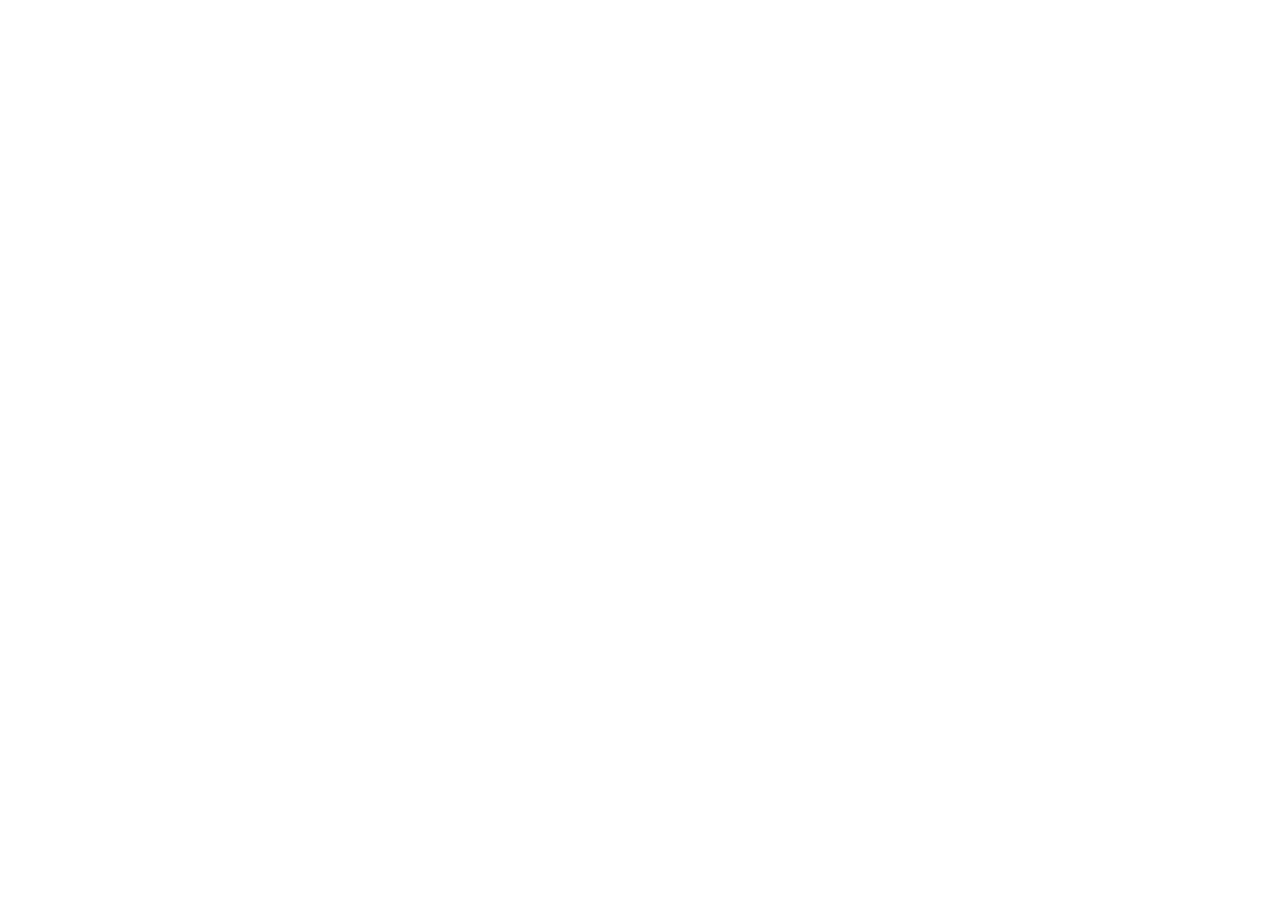
==== Day #01 - Pixel Art Generator/index.html @ 20de52cc "Renamed project folder" ====
<!DOCTYPE html>
<html lang="en">
<head>
    <meta charset="UTF-8">
    <meta http="X-UA-Compatible" content="IE=edge">
    <meta name="viewport" content="width=device-width, initial-scale=1.0">

    <!-- Custom CSS Stylesheet -->
    <link rel="stylesheet" href="style.css">

    <title>Pixel Art Generator</title>
</head>
<body>
    
</body>
</html>
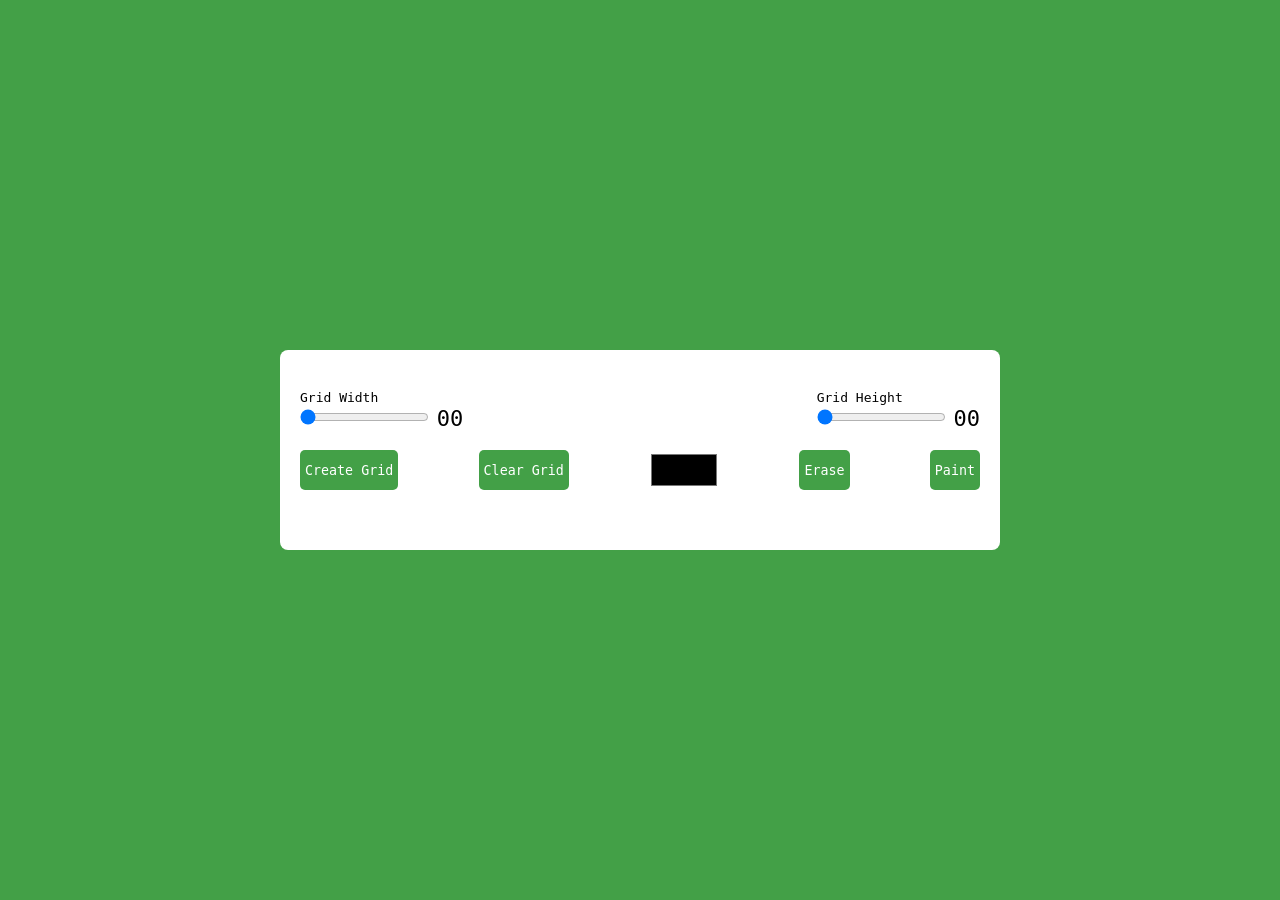
==== commit ca4e0426: "Project Update - Final" ====
--- a/Day #01 - Pixel Art Generator/index.html
+++ b/Day #01 - Pixel Art Generator/index.html
@@ -2,7 +2,7 @@
 <html lang="en">
 <head>
     <meta charset="UTF-8">
-    <meta http="X-UA-Compatible" content="IE=edge">
+    <meta http-equiv="X-UA-Compatible" content="IE=edge">
     <meta name="viewport" content="width=device-width, initial-scale=1.0">
 
     <!-- Custom CSS Stylesheet -->
@@ -11,6 +11,50 @@
     <title>Pixel Art Generator</title>
 </head>
 <body>
+
+    <div class="wrapper">
+        <div class="options">
+            <div class="opt-wrapper">
+
+                <div class="slider">
+
+                    <label for="width-range">
+                        Grid Width
+                    </label>
+
+                    <input type="range" id="width-range" min="1" max="35">
+
+                    <span id="width-value">00</span>
+
+                </div>
+
+                <div class="slider">
+
+                    <label for="height-range">
+                        Grid Height
+                    </label>
+
+                    <input type="range" id="height-range" min="1" max="35">
+
+                    <span id="height-value">00</span>
+
+                </div>
+
+            </div>
+
+            <div class="opt-wrapper">
+                <button id="submit-grid">Create Grid</button>
+                <button id="clear-grid">Clear Grid</button>
+                <input type="color" id="color-input">
+                <button id="erase-btn">Erase</button>
+                <button id="paint-btn">Paint</button>
+            </div>
+        </div>
+
+        <div class="container"></div>
+    </div>
     
+    <script src="script.js"></script>
+
 </body>
 </html>
--- a/Day #01 - Pixel Art Generator/style.css
+++ b/Day #01 - Pixel Art Generator/style.css
@@ -0,0 +1,92 @@
+* 
+{
+    padding: 0;
+    margin: 0;
+    box-sizing: border-box;
+    font-family: monospace;
+}
+
+body 
+{
+    background-color: #43a047;
+}
+
+.wrapper 
+{
+    background-color: #fff;
+    width: 80vmin;
+    position: absolute;
+    transform: translate(-50%, -50%);
+    top: 50%;
+    left: 50%;
+    padding: 40px 20px;
+    border-radius: 8px;
+}
+
+label 
+{
+    display: block;
+}
+
+span 
+{
+    position: relative;
+    font-size: 22px;
+    bottom: -1px;
+}
+
+.opt-wrapper 
+{
+    display: flex;
+    justify-content: space-between;
+    margin-bottom: 20px;
+    gap: 10px;
+}
+
+button 
+{
+    background-color: #43a047;
+    border: none;
+    border-radius: 5px;
+    padding: 5px;
+    color: #fff;
+}
+
+input[type="color"]
+{
+    -webkit-appearance: none;
+    -moz-appearance: none;
+    appearance: none;
+    background-color: transparent;
+    width: 70px;
+    height: 40px;
+    border: none;
+    cursor: pointer;
+}
+
+input[type="color"]::-moz-color-swatch 
+{
+    border-radius: 8px;
+    border: 4px solid #000;
+}
+
+.gridCol 
+{
+    height: 1em;
+    width: 1em;
+    border: 1px solid #ddd;
+}
+
+.gridRow 
+{
+    display: flex;
+}
+
+@media only screen and (max-width: 768px) 
+{
+    .gridCol 
+    {
+        height: 0.8em;
+        width: 0.8em;
+    }
+}
